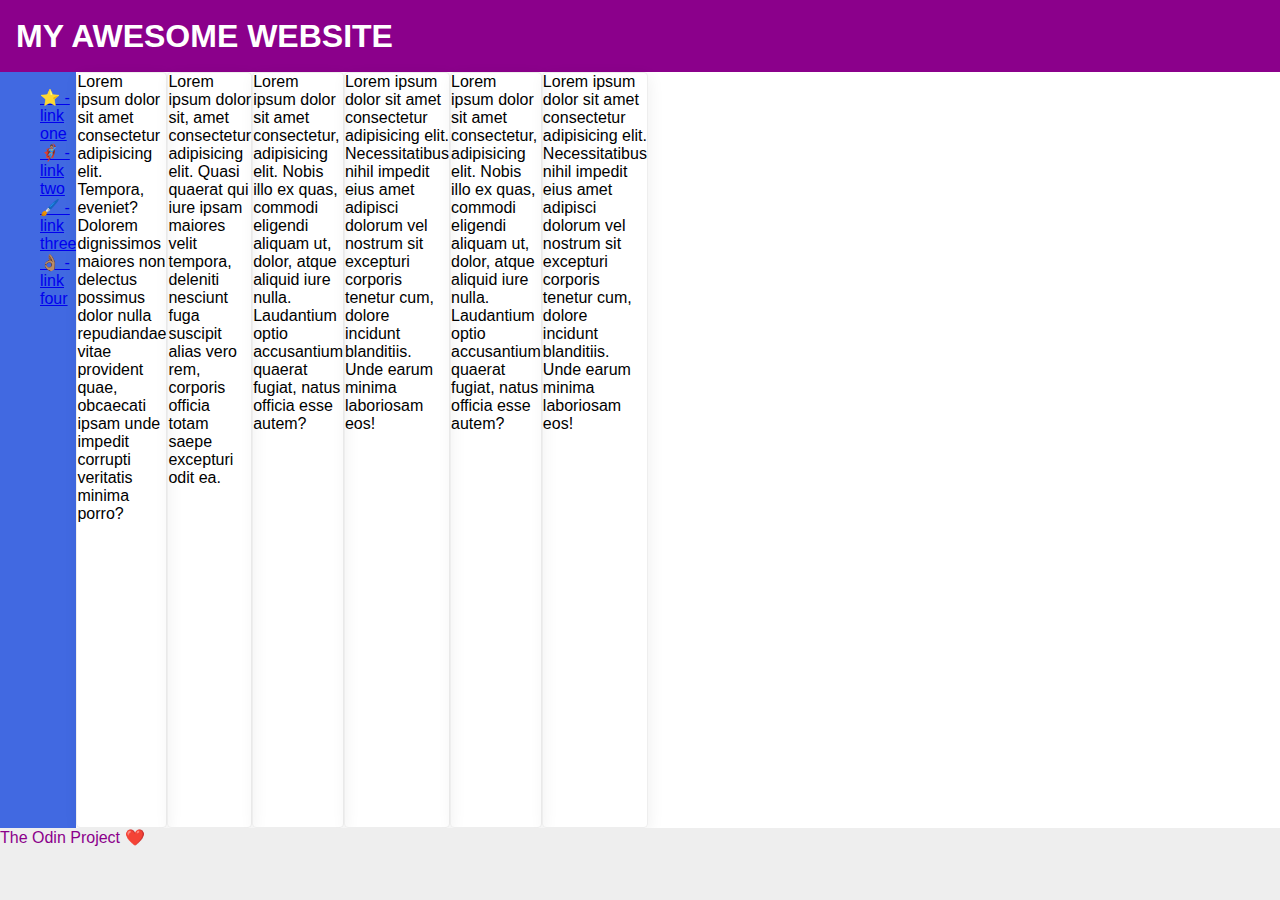
==== flex/07-flex-layout-2/index.html @ 5ad6c10b "Add flex 7 new" ====
<!DOCTYPE html>
<html lang="en">

<head>
  <meta charset="UTF-8">
  <meta http-equiv="X-UA-Compatible" content="IE=edge">
  <meta name="viewport" content="width=device-width, initial-scale=1.0">
  <title>The Holy Grail</title>
  <link rel="stylesheet" href="style.css">
</head>

<body>
  <div class="header">
    <div class="text">MY AWESOME WEBSITE</div>
  </div>

  <div class="content">
    <div class="sidebar">
      <ul>
        <li><a href="#">⭐ - link one</a></li>
        <li><a href="#">🦸🏽‍♂️ - link two</a></li>
        <li><a href="#">🖌️ - link three</a></li>
        <li><a href="#">👌🏽 - link four</a></li>
      </ul>
    </div>

    <div class="deck">
      <div class="card">Lorem ipsum dolor sit amet consectetur adipisicing elit. Tempora, eveniet? Dolorem dignissimos
        maiores non delectus possimus dolor nulla repudiandae vitae provident quae, obcaecati ipsam unde impedit
        corrupti
        veritatis minima porro?</div>
      <div class="card">Lorem ipsum dolor sit, amet consectetur adipisicing elit. Quasi quaerat qui iure ipsam maiores
        velit tempora, deleniti nesciunt fuga suscipit alias vero rem, corporis officia totam saepe excepturi odit ea.
      </div>
      <div class="card">Lorem ipsum dolor sit amet consectetur, adipisicing elit. Nobis illo ex quas, commodi eligendi
        aliquam ut, dolor, atque aliquid iure nulla. Laudantium optio accusantium quaerat fugiat, natus officia esse
        autem?</div>
      <div class="card">Lorem ipsum dolor sit amet consectetur adipisicing elit. Necessitatibus nihil impedit eius amet
        adipisci dolorum vel nostrum sit excepturi corporis tenetur cum, dolore incidunt blanditiis. Unde earum minima
        laboriosam eos!</div>
      <div class="card">Lorem ipsum dolor sit amet consectetur, adipisicing elit. Nobis illo ex quas, commodi eligendi
        aliquam ut, dolor, atque aliquid iure nulla. Laudantium optio accusantium quaerat fugiat, natus officia esse
        autem?</div>
      <div class="card">Lorem ipsum dolor sit amet consectetur adipisicing elit. Necessitatibus nihil impedit eius amet
        adipisci dolorum vel nostrum sit excepturi corporis tenetur cum, dolore incidunt blanditiis. Unde earum minima
        laboriosam eos!</div>
    </div>
  </div>
  <div class="footer">
    The Odin Project ❤️
  </div>
</body>

</html>
---- flex/07-flex-layout-2/style.css ----
body {
  font-family: -apple-system, BlinkMacSystemFont, 'Segoe UI', Roboto, Oxygen, Ubuntu, Cantarell, 'Open Sans', 'Helvetica Neue', sans-serif;
  margin: 0;
  min-height: 100vh;
  display: flex;
  flex-direction: column;
}

.header {
  height: 72px;
  background: darkmagenta;
  color: white;
  font-size: 32px;
  font-weight: 900;
  display: flex;
  padding-left: 16px;
}

.header > .text {
  align-self: center;
}

.footer {
  height: 72px;
  background: #eee;
  color: darkmagenta;
}

.content {
  flex: auto;
  display: flex;
}

.deck {
  display: flex;
}

.sidebar {
  flex: auto;
  width: 300px;
  background: royalblue;
  justify-content: space-evenly;
  align-items: space-evenly;
}

ul {
  list-style-type: none;
}

a {
  font-style: none;
}

.card {
  border: 1px solid #eee;
  box-shadow: 2px 4px 16px rgba(0,0,0,.06);
  border-radius: 4px;
  flex: 0
}
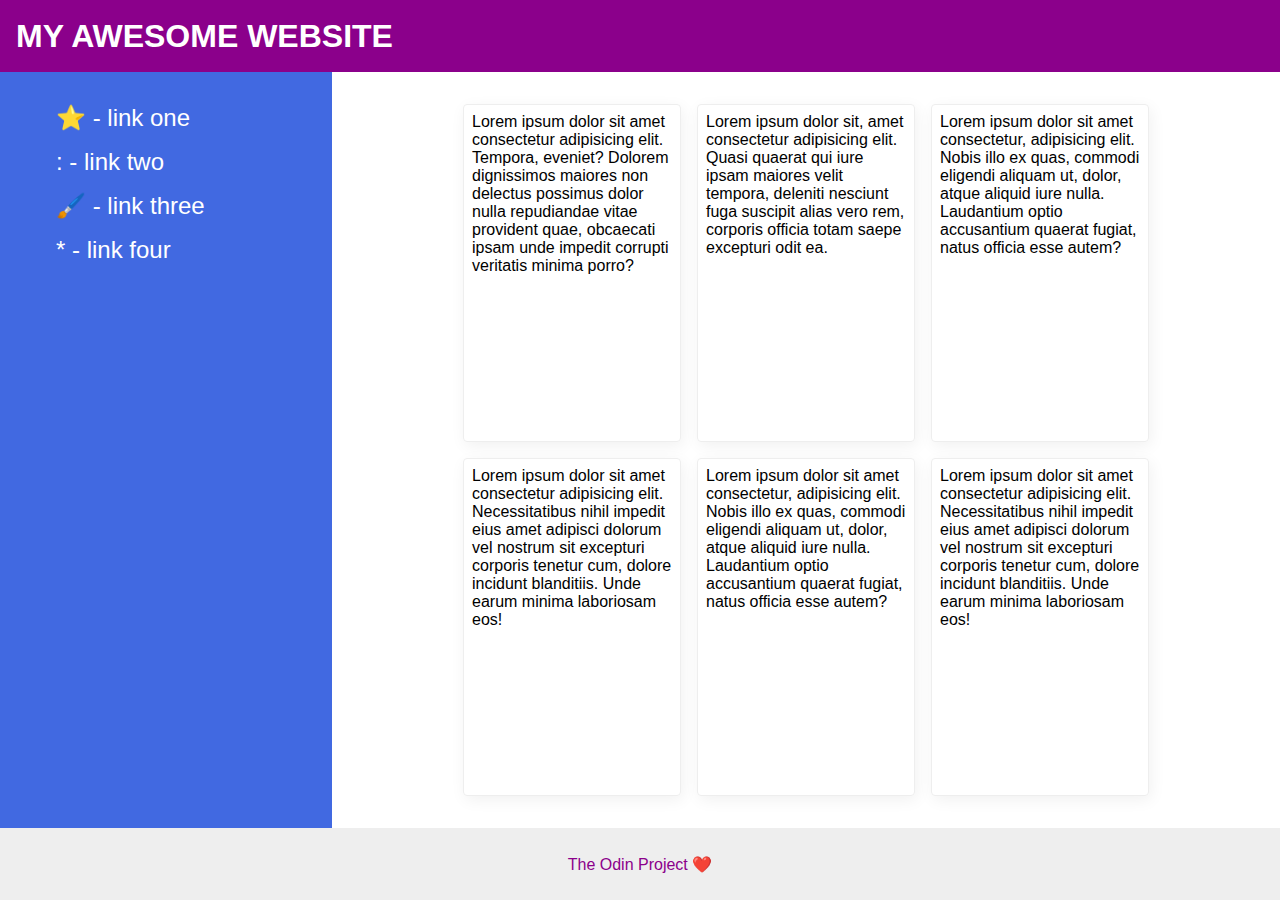
==== commit 4eb2db5d: "Add flex 7 done" ====
--- a/flex/07-flex-layout-2/index.html
+++ b/flex/07-flex-layout-2/index.html
@@ -18,9 +18,9 @@
     <div class="sidebar">
       <ul>
         <li><a href="#">⭐ - link one</a></li>
-        <li><a href="#">🦸🏽‍♂️ - link two</a></li>
+        <li><a href="#">: - link two</a></li>
         <li><a href="#">🖌️ - link three</a></li>
-        <li><a href="#">👌🏽 - link four</a></li>
+        <li><a href="#">* - link four</a></li>
       </ul>
     </div>
 
@@ -47,7 +47,9 @@
     </div>
   </div>
   <div class="footer">
-    The Odin Project ❤️
+    <div class="text">
+      The Odin Project ❤️
+    </div>
   </div>
 </body>
 
--- a/flex/07-flex-layout-2/style.css
+++ b/flex/07-flex-layout-2/style.css
@@ -24,6 +24,9 @@
   height: 72px;
   background: #eee;
   color: darkmagenta;
+  display: flex;
+  align-items: center;
+  justify-content: center;
 }
 
 .content {
@@ -33,27 +36,41 @@
 
 .deck {
   display: flex;
+  padding: 32px;
+  flex-direction: row;
+  justify-content: center;
+  flex-wrap: wrap;
+  gap: 16px;
 }
 
 .sidebar {
-  flex: auto;
+  flex: 0 0 auto;
   width: 300px;
   background: royalblue;
   justify-content: space-evenly;
   align-items: space-evenly;
+  padding: 16px;
 }
 
 ul {
   list-style-type: none;
+  display: flex;
+  flex-direction: column;
+  align-content: center;
+  justify-content: center;
+  gap: 16px;
 }
 
 a {
-  font-style: none;
+  text-decoration: none;
+  font-size: 24px;
+  color: white;
 }
 
 .card {
   border: 1px solid #eee;
   box-shadow: 2px 4px 16px rgba(0,0,0,.06);
   border-radius: 4px;
-  flex: 0
+  width: 200px;
+  padding: 8px;
 }